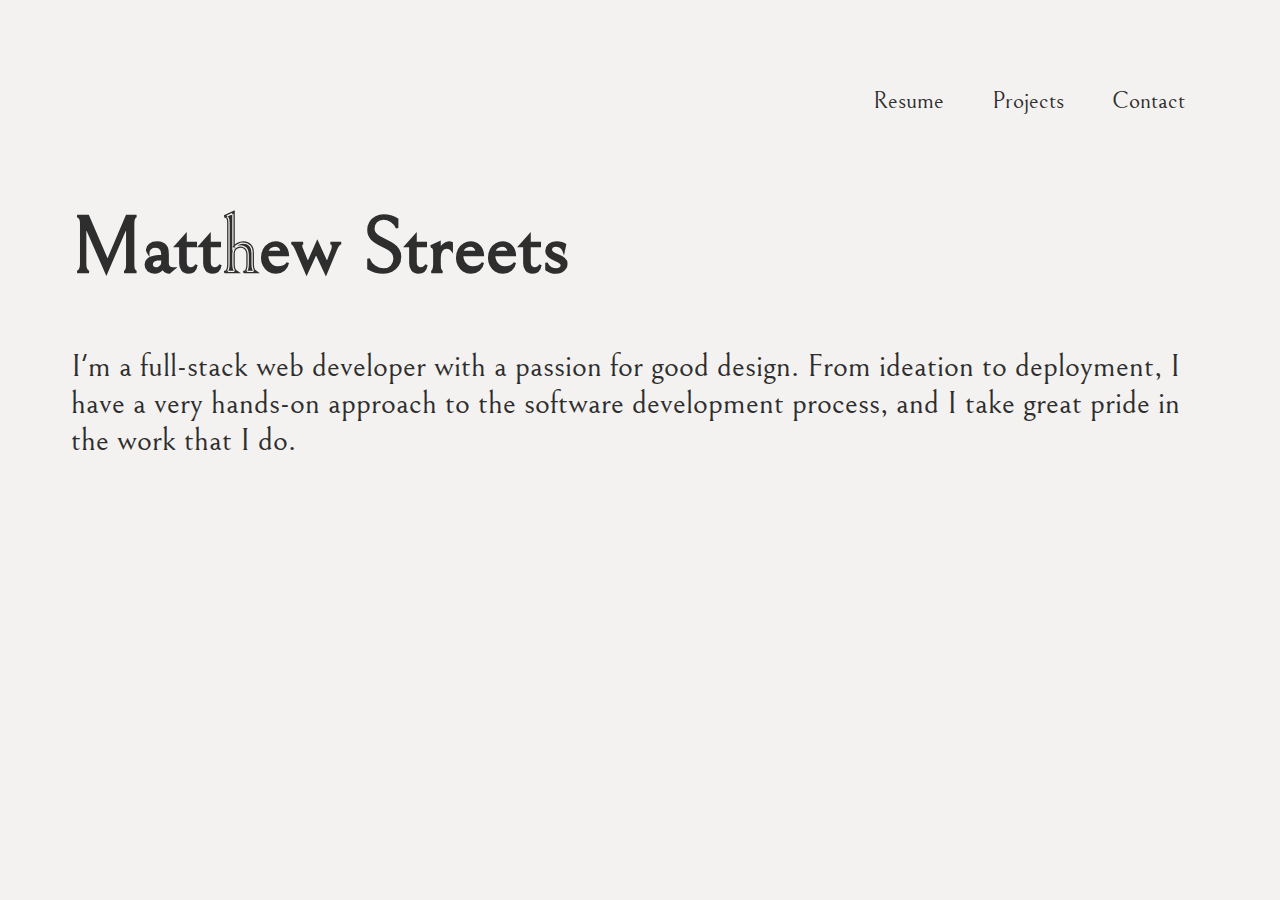
==== index.html @ e1ceb8b4 "changed headline" ====
<!DOCTYPE html>
<html lang="en-US">
    <head>
        <meta charset="utf-8">
        <meta name="viewport" content="width=device-width, initial-scale=1.0">
        <title>Matthew Streets</title>
        <link rel="stylesheet" href="styles/style.css">
        <link rel="stylesheet" href="https://fonts.googleapis.com/css?family=Bellefair">
    </head>
    <!-- Google tag (gtag.js) -->
    <script async src="https://www.googletagmanager.com/gtag/js?id=G-J9Y96N3BEH"></script>
    <script>
        window.dataLayer = window.dataLayer || [];
        function gtag(){dataLayer.push(arguments);}
        gtag('js', new Date());

        gtag('config', 'G-J9Y96N3BEH');
    </script>
    <body>
        <header class="navigation">
            <nav aria-label="Website sections">
                <a href="resume.html">Resume</a>
                <a href="projects.html">Projects</a>
                <a href="contact.html">Contact</a>
            </nav>
        </header>
        <main>
            <h1>Matthew Streets</h1>
            <p class="headline">I'm a full-stack web developer with a passion for good design. From ideation to deployment, I have a very hands-on approach to the software development process, and I take great pride in the work that I do.</p>
        </main>
    </body>

</html>
---- styles/style.css ----
html {
    background-color: #F4F2F0;
    font-family: Bellefair, serif;
}

body {
    color: #2E2E2E;
}

main {
    margin: 5%;
}

nav {
    display: flex;
    justify-content: right;
    margin: 5%;
}

nav a {
    font-size: 1.5em;
    display: block;
    text-align: center;
    padding: 1em;
}

@media screen and (max-width: 700px) {
    nav {
        max-width: 100%;
        justify-content: center;
    }
    main {
        text-align: center;
    }
    ul {
        padding: 0;
    }
}

h1 {
    font-size: 5em;
}

h1 a {
    text-decoration: none;
}

h1 a:hover {
    background-color: #2E2E2E;
    color: #F4F2F0;
}

h2 {
    font-size: 3em;
}

h3 {
    font-size: 2.5em;
}

p {
    font-size: 2em;
}

a {
    color: #2E2E2E;
    text-decoration: none;
}

a:hover {
    background-color: #2E2E2E;
    color: #F4F2F0;
}

ul {
    font-size: 1.5em;
}

.headline {
    font-size: 2em;
}
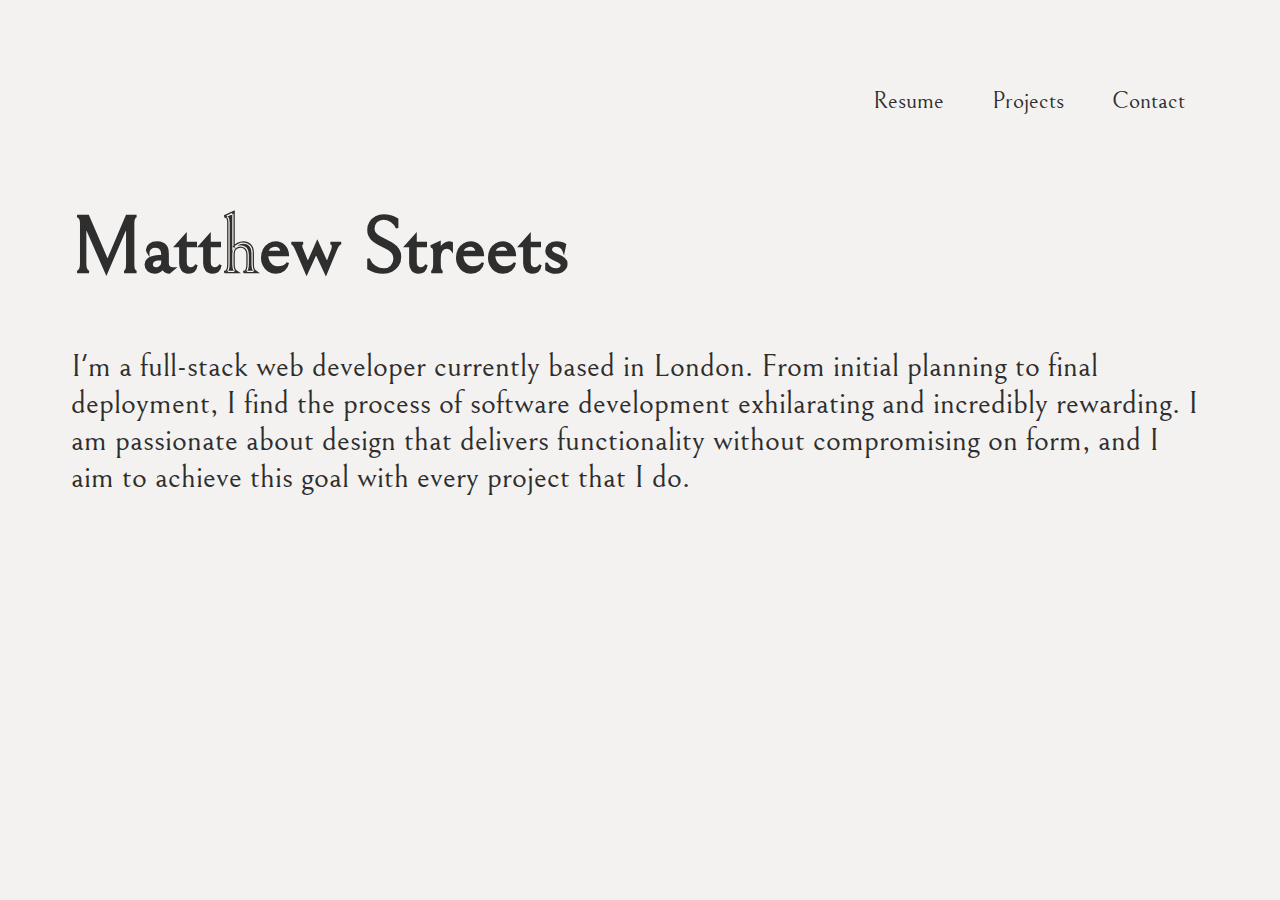
==== commit 7b3c6f18: "adjusted headline" ====
--- a/index.html
+++ b/index.html
@@ -26,7 +26,7 @@
         </header>
         <main>
             <h1>Matthew Streets</h1>
-            <p class="headline">I'm a full-stack web developer with a passion for good design. From ideation to deployment, I have a very hands-on approach to the software development process, and I take great pride in the work that I do.</p>
+            <p class="headline">I'm a full-stack web developer currently based in London. From initial planning to final deployment, I find the process of software development exhilarating and incredibly rewarding. I am passionate about design that delivers functionality without compromising on form, and I aim to achieve this goal with every project that I do.</p>
         </main>
     </body>
 
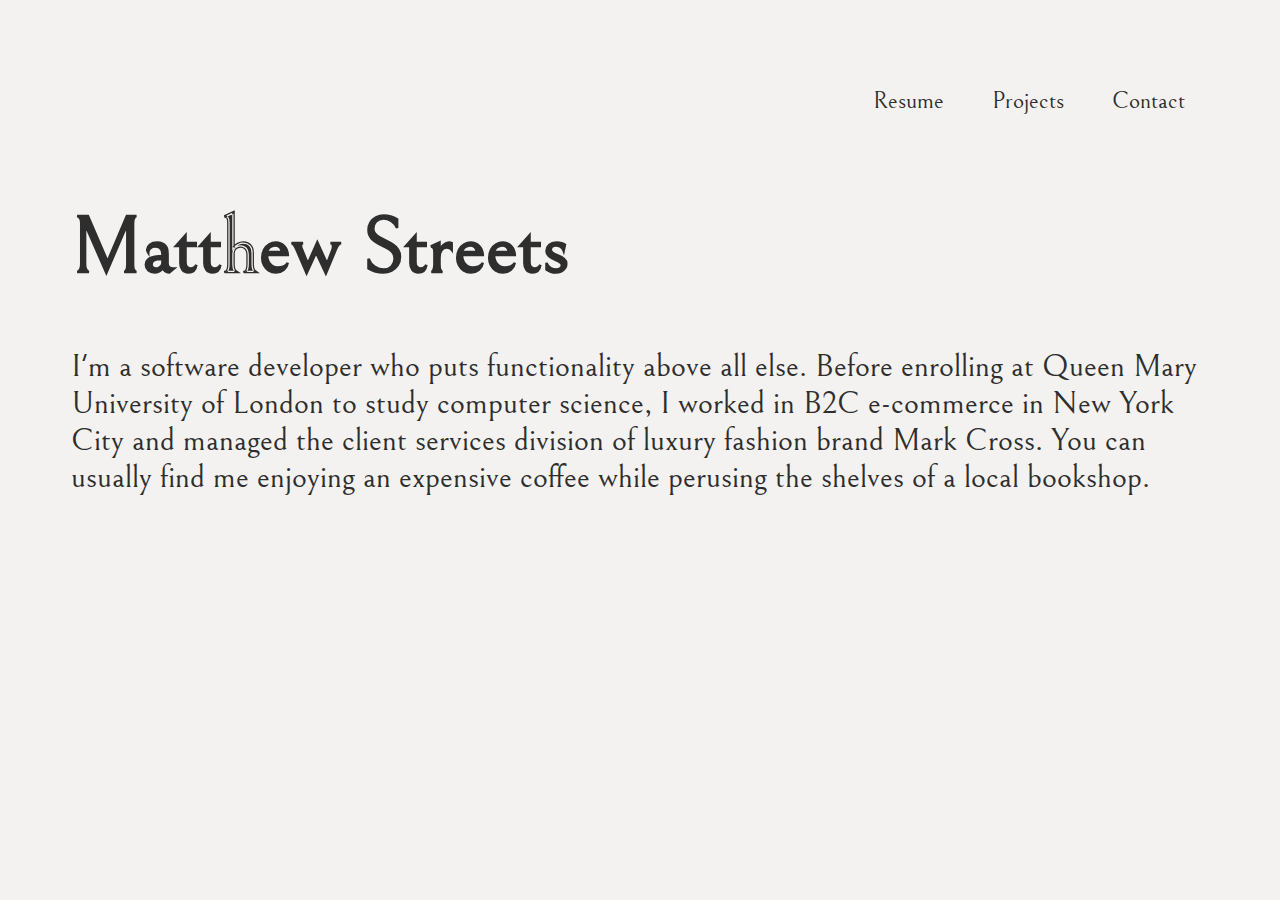
==== commit 2f0fb2bb: "headline alteration" ====
--- a/index.html
+++ b/index.html
@@ -26,7 +26,7 @@
         </header>
         <main>
             <h1>Matthew Streets</h1>
-            <p class="headline">I'm a full-stack web developer currently based in London. From initial planning to final deployment, I find the process of software development exhilarating and incredibly rewarding. I am passionate about design that delivers functionality without compromising on form, and I aim to achieve this goal with every project that I do.</p>
+            <p class="headline">I'm a software developer who puts functionality above all else. Before enrolling at Queen Mary University of London to study computer science, I worked in B2C e-commerce in New York City and managed the client services division of luxury fashion brand Mark Cross. You can usually find me enjoying an expensive coffee while perusing the shelves of a local bookshop.</p>
         </main>
     </body>
 
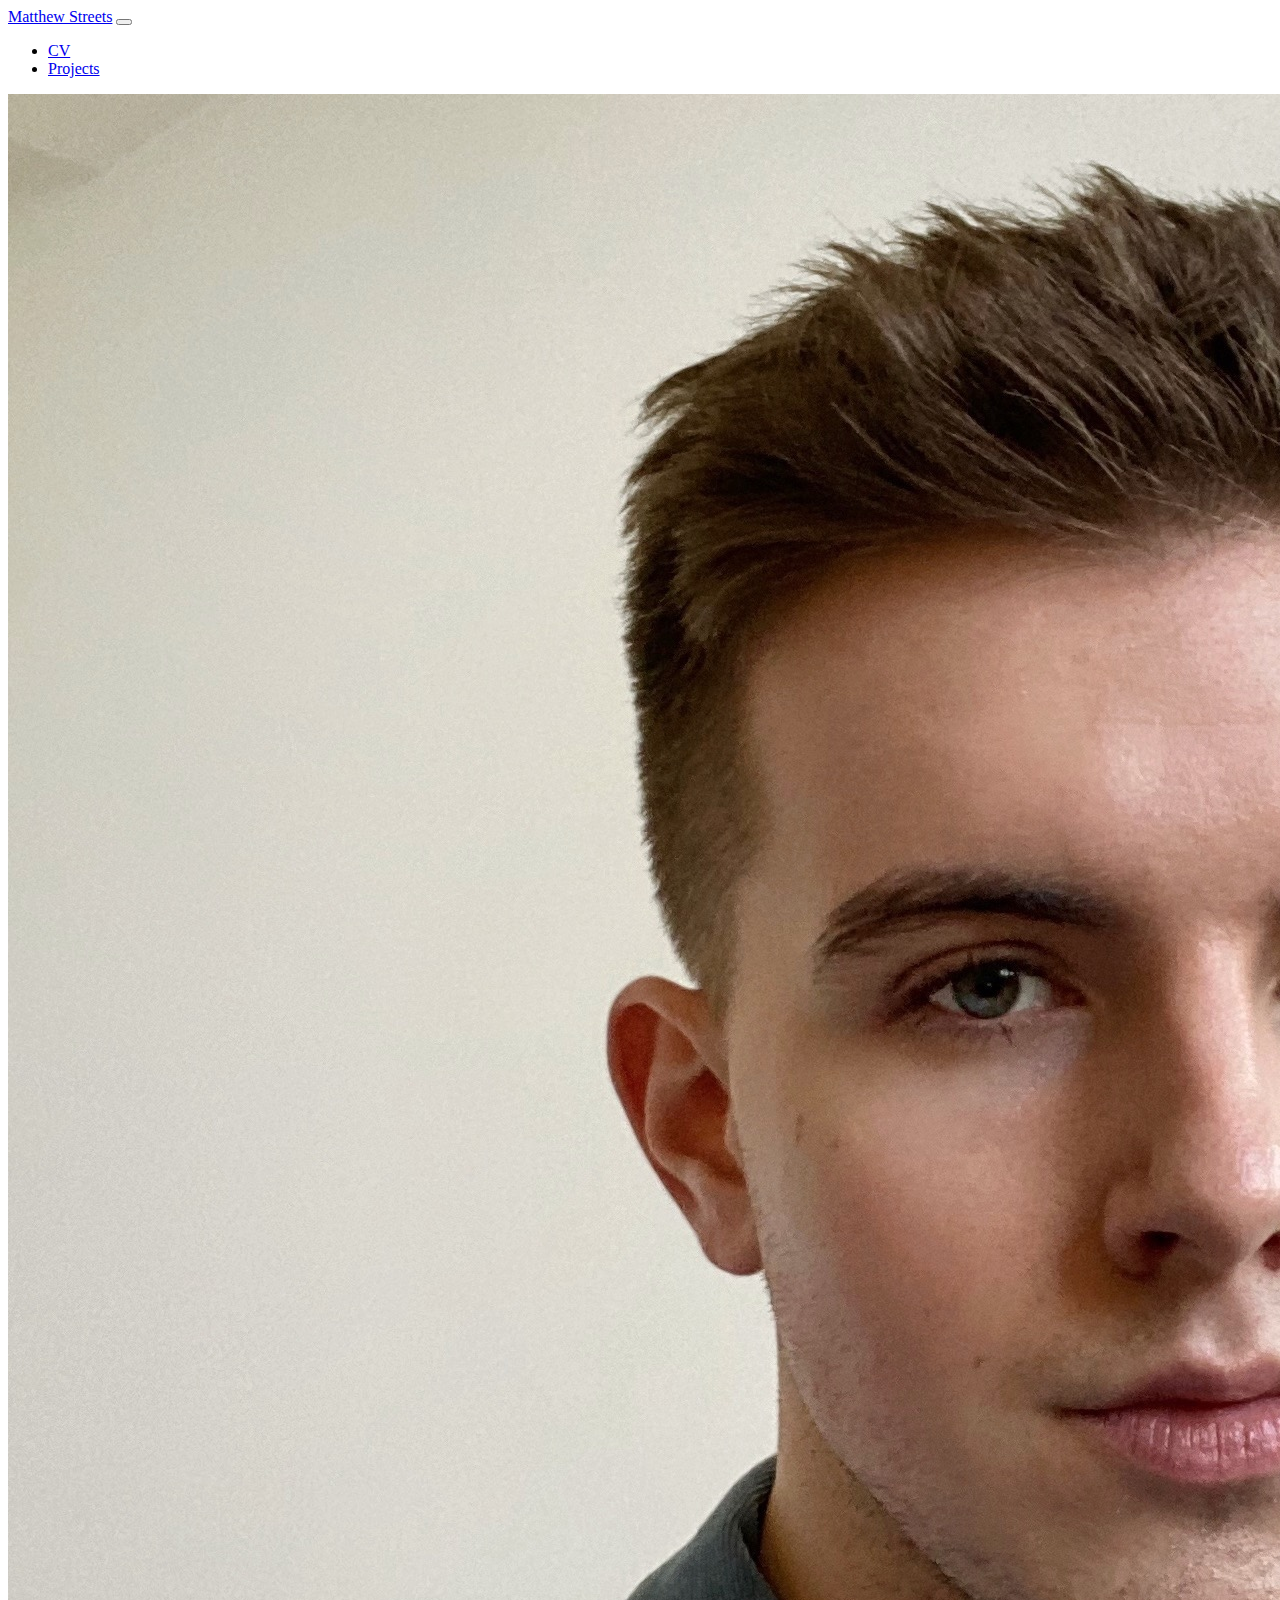
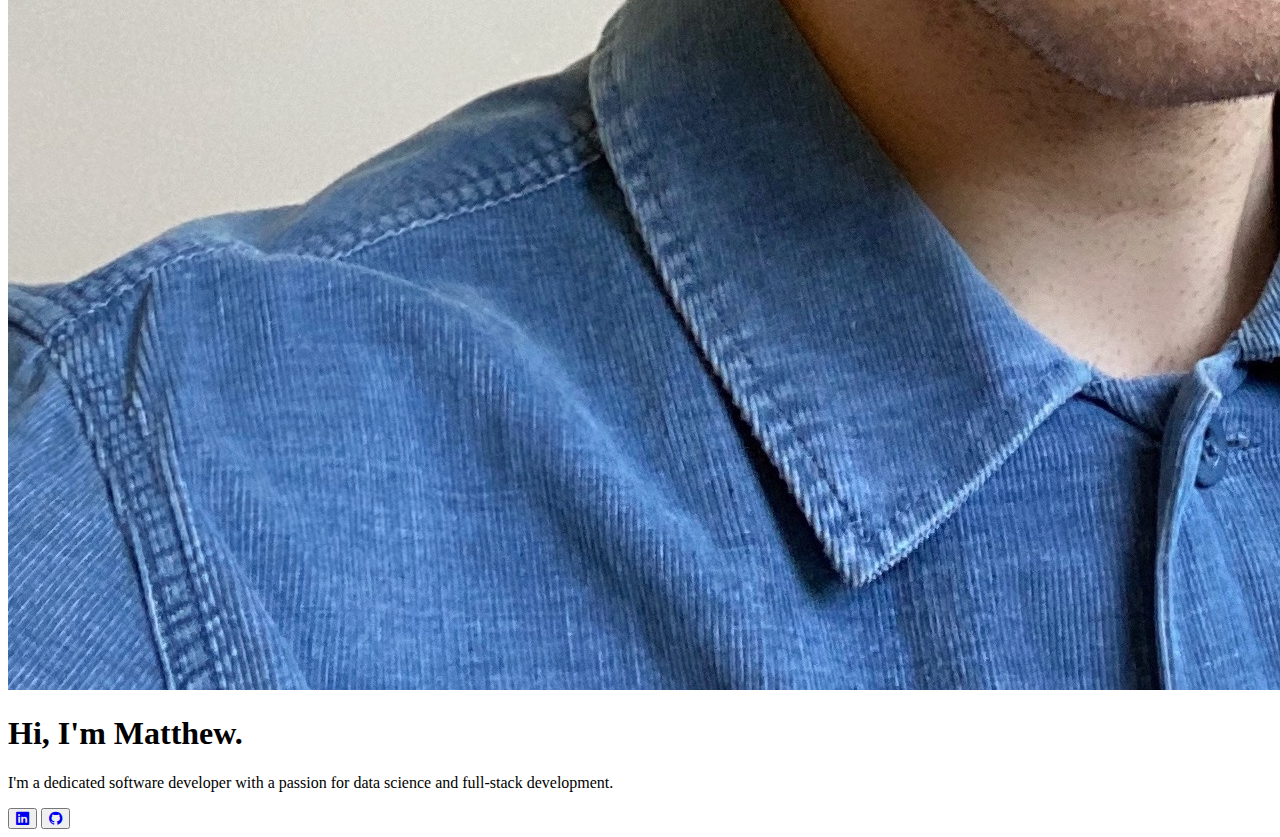
==== commit 3cbd318f: "site refresh" ====
--- a/index.html
+++ b/index.html
@@ -2,32 +2,61 @@
 <html lang="en-US">
     <head>
         <meta charset="utf-8">
-        <meta name="viewport" content="width=device-width, initial-scale=1.0">
+        <meta name="viewport" content="width=device-width, initial-scale=1">
         <title>Matthew Streets</title>
-        <link rel="stylesheet" href="styles/style.css">
-        <link rel="stylesheet" href="https://fonts.googleapis.com/css?family=Bellefair">
+        <link href="https://cdn.jsdelivr.net/npm/bootstrap@5.3.0-alpha3/dist/css/bootstrap.min.css" rel="stylesheet" integrity="sha384-KK94CHFLLe+nY2dmCWGMq91rCGa5gtU4mk92HdvYe+M/SXH301p5ILy+dN9+nJOZ" crossorigin="anonymous">
+        <link rel="stylesheet" href="https://cdn.jsdelivr.net/npm/bootstrap-icons@1.10.4/font/bootstrap-icons.css">
     </head>
-    <!-- Google tag (gtag.js) -->
-    <script async src="https://www.googletagmanager.com/gtag/js?id=G-J9Y96N3BEH"></script>
-    <script>
-        window.dataLayer = window.dataLayer || [];
-        function gtag(){dataLayer.push(arguments);}
-        gtag('js', new Date());
 
-        gtag('config', 'G-J9Y96N3BEH');
-    </script>
-    <body>
-        <header class="navigation">
-            <nav aria-label="Website sections">
-                <a href="resume.html">Resume</a>
-                <a href="projects.html">Projects</a>
-                <a href="contact.html">Contact</a>
-            </nav>
-        </header>
-        <main>
-            <h1>Matthew Streets</h1>
-            <p class="headline">I'm a software developer who puts functionality above all else. Before enrolling at Queen Mary University of London to study computer science, I worked in B2C e-commerce in New York City and managed the client services division of luxury fashion brand Mark Cross. You can usually find me enjoying an expensive coffee while perusing the shelves of a local bookshop.</p>
+    <!-- Page Content -->
+    <body class="bg-light">
+        <script src="https://cdn.jsdelivr.net/npm/bootstrap@5.3.0-alpha3/dist/js/bootstrap.bundle.min.js" integrity="sha384-ENjdO4Dr2bkBIFxQpeoTz1HIcje39Wm4jDKdf19U8gI4ddQ3GYNS7NTKfAdVQSZe" crossorigin="anonymous"></script>
+
+        <!-- Navigation -->
+        <nav class="navbar navbar-expand-sm bg-light border">
+            <div class="container-fluid">
+                <a class="navbar-brand" aria-current="page" href="/index.html">Matthew Streets</a>
+                <button class="navbar-toggler" type="button" data-bs-toggle="collapse" data-bs-target="#navbarSupportedContent" aria-controls="navbarSupportedContent" aria-expanded="false" aria-label="Toggle navigation">
+                    <span class="navbar-toggler-icon"></span>
+                </button>
+                <div class="collapse navbar-collapse d-sm-flex justify-content-end" id="navbarSupportedContent">
+                    <ul class="navbar-nav">
+                        <li class="nav-item">
+                            <a class="nav-link" href="/cv.html">CV</a>
+                        </li>
+                        <li class="nav-item">
+                            <a class="nav-link" href="/projects.html">Projects</a>
+                        </li>
+                    </ul>
+                </div>
+            </div>
+        </nav>
+
+        <!-- Cards -->
+        <main class="container-fluid">
+            <div class="card w-50 mx-auto mt-5 text-center rounded bg-transparent border border-0">
+                <div class="row">
+                    <div class="col-lg my-auto">
+                        <img src="images/headshot.jpg" class="img-fluid rounded-circle">
+                    </div>
+                    <div class="col-lg my-auto">
+                        <div class="card-body">
+                            <h1 class="card-title display-2">Hi, I'm Matthew.</h1>
+                            <p class="card-text lead">I'm a dedicated software developer with a passion for data science and full-stack development.</p>
+                            <div class="btn-group">
+                                <button class="btn btn-outline-primary" type="button">
+                                    <a href="https://www.linkedin.com/in/matthewstreets/"><i class="bi bi-linkedin"></i></a>
+                                </button>
+                                <button class="btn btn-outline-dark" type="button">
+                                    <a class="link-dark" href="https://github.com/matthewstreets"><i class="bi bi-github"></i></a>
+                                </button>
+                            </div>
+                        </div>
+                    </div>
+                </div>
+            </div>
         </main>
+
     </body>
 
 </html>
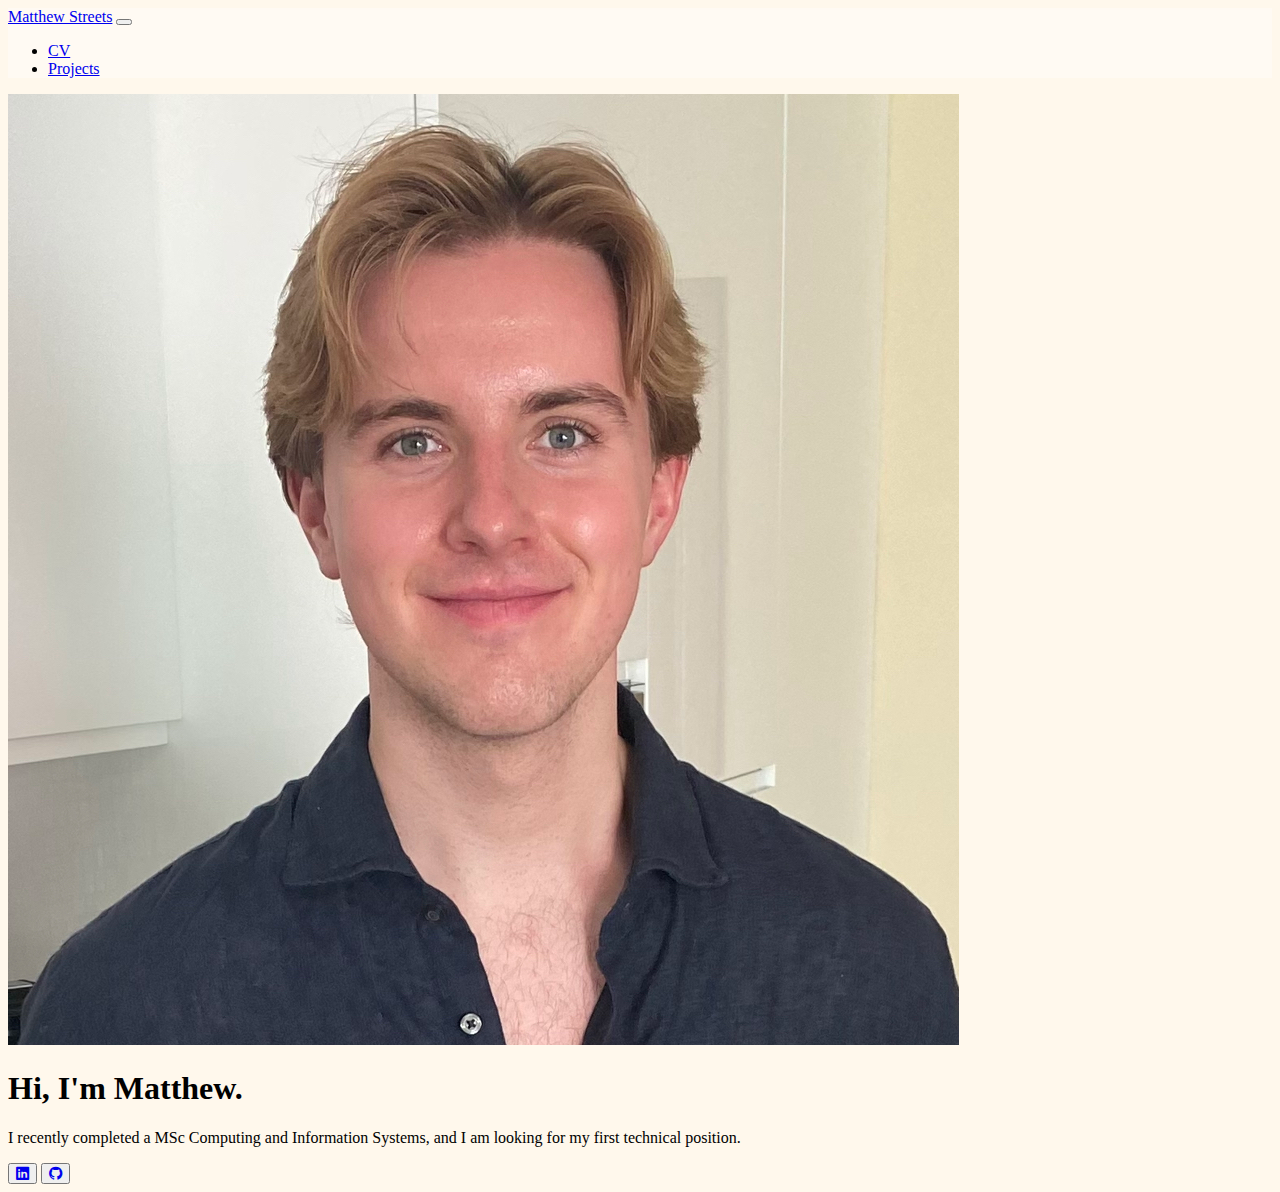
==== commit 6da666c4: "major theme changes'" ====
--- a/index.html
+++ b/index.html
@@ -9,11 +9,11 @@
     </head>
 
     <!-- Page Content -->
-    <body class="bg-light">
+    <body style="background-color: #fff8ec;">
         <script src="https://cdn.jsdelivr.net/npm/bootstrap@5.3.0-alpha3/dist/js/bootstrap.bundle.min.js" integrity="sha384-ENjdO4Dr2bkBIFxQpeoTz1HIcje39Wm4jDKdf19U8gI4ddQ3GYNS7NTKfAdVQSZe" crossorigin="anonymous"></script>
 
         <!-- Navigation -->
-        <nav class="navbar navbar-expand-sm bg-light border">
+        <nav class="navbar navbar-expand-sm border" style="background-color: #fffaf3">
             <div class="container-fluid">
                 <a class="navbar-brand" aria-current="page" href="/index.html">Matthew Streets</a>
                 <button class="navbar-toggler" type="button" data-bs-toggle="collapse" data-bs-target="#navbarSupportedContent" aria-controls="navbarSupportedContent" aria-expanded="false" aria-label="Toggle navigation">
@@ -32,29 +32,35 @@
             </div>
         </nav>
 
-        <!-- Cards -->
-        <main class="container-fluid">
-            <div class="card w-50 mx-auto mt-5 text-center rounded bg-transparent border border-0">
-                <div class="row">
-                    <div class="col-lg my-auto">
-                        <img src="images/headshot.jpg" class="img-fluid rounded-circle">
-                    </div>
-                    <div class="col-lg my-auto">
-                        <div class="card-body">
-                            <h1 class="card-title display-2">Hi, I'm Matthew.</h1>
-                            <p class="card-text lead">I'm a dedicated software developer with a passion for data science and full-stack development.</p>
-                            <div class="btn-group">
-                                <button class="btn btn-outline-primary" type="button">
-                                    <a href="https://www.linkedin.com/in/matthewstreets/"><i class="bi bi-linkedin"></i></a>
-                                </button>
-                                <button class="btn btn-outline-dark" type="button">
-                                    <a class="link-dark" href="https://github.com/matthewstreets"><i class="bi bi-github"></i></a>
-                                </button>
+        <main class="container-xl">
+            
+            <!-- Cards -->
+            <div class="row m-4">
+                <div class="card text-center rounded bg-transparent border border-0">
+                    <div class="row">
+                        <div class="col-sm my-auto">
+                            <img src="images/headshot-2.jpeg" class="img-fluid rounded-circle">
+                        </div>
+                        <div class="col-sm my-auto">
+                            <div class="card-body">
+                                <h1 class="card-title display-2">Hi, I'm Matthew.</h1>
+                                <p class="card-text lead">
+                                    I recently completed a MSc Computing and Information Systems, and I am looking for my first technical position.
+                                </p>
+                                <div class="btn-group">
+                                    <button class="btn btn-outline-primary" type="button">
+                                        <a href="https://www.linkedin.com/in/matthewstreets/"><i class="bi bi-linkedin"></i></a>
+                                    </button>
+                                    <button class="btn btn-outline-dark" type="button">
+                                        <a class="link-dark" href="https://github.com/matthewstreets"><i class="bi bi-github"></i></a>
+                                    </button>
+                                </div>
                             </div>
                         </div>
                     </div>
                 </div>
             </div>
+
         </main>
 
     </body>
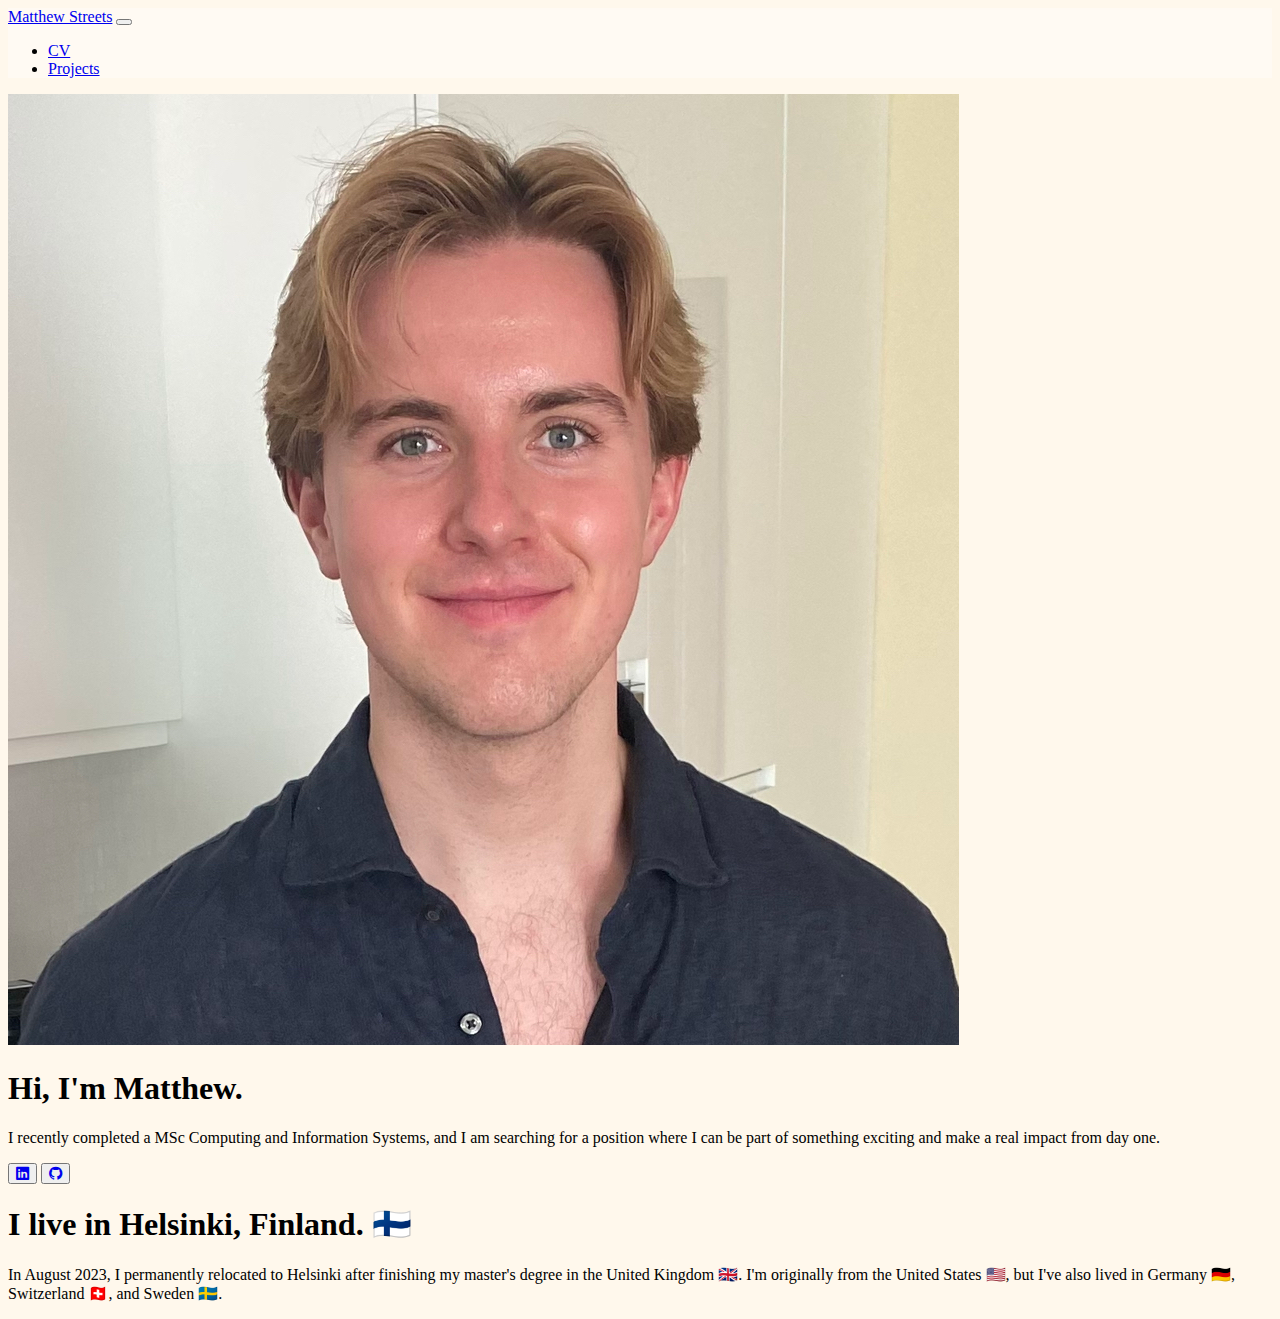
==== commit d9e24df0: "added more content to the main page" ====
--- a/index.html
+++ b/index.html
@@ -45,7 +45,7 @@
                             <div class="card-body">
                                 <h1 class="card-title display-2">Hi, I'm Matthew.</h1>
                                 <p class="card-text lead">
-                                    I recently completed a MSc Computing and Information Systems, and I am looking for my first technical position.
+                                    I recently completed a MSc Computing and Information Systems, and I am searching for a position where I can be part of something exciting and make a real impact from day one.
                                 </p>
                                 <div class="btn-group">
                                     <button class="btn btn-outline-primary" type="button">
@@ -60,6 +60,20 @@
                     </div>
                 </div>
             </div>
+            <div class="row m-4">
+                <div class="card text-center rounded bg-transparent border border-0">
+                    <div class="row">
+                        <div class="col-sm my-auto">
+                            <div class="card-body">
+                                <h1 class="card-title display-3">I live in Helsinki, Finland. 🇫🇮</h1>
+                                <p class="card-text lead">
+                                    In August 2023, I permanently relocated to Helsinki after finishing my master's degree in the United Kingdom 🇬🇧. I'm originally from the United States 🇺🇸, but I've also lived in Germany 🇩🇪, Switzerland 🇨🇭, and Sweden 🇸🇪.
+                                </p>
+                            </div>
+                        </div>
+                    </div>
+                </div>
+            </div>
 
         </main>
 
